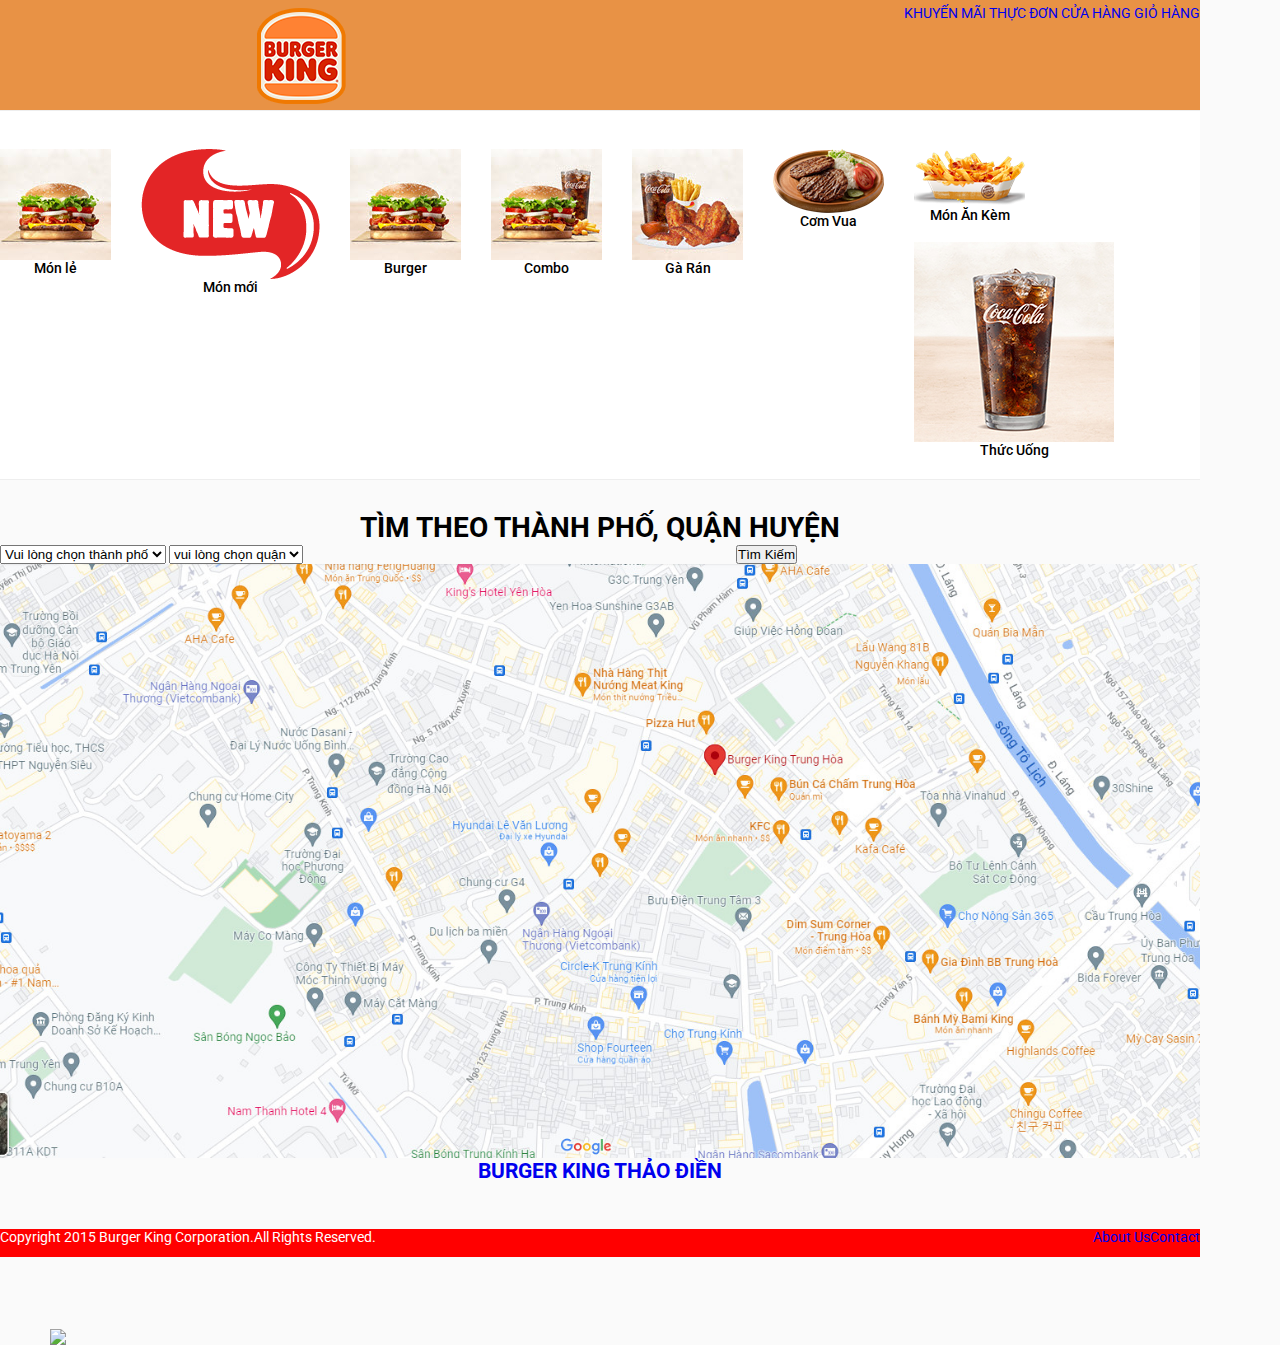
==== cuahang.html @ c528da7c "update_cuahang" ====
<!DOCTYPE html>
<html lang="en">
<head>
    <meta charset="UTF-8">
    <title>Bergur King VietNam | Cửa Hàng</title>
    <link rel="preconnect" href="https://fonts.googleapis.com">
    <link rel="preconnect" href="https://fonts.gstatic.com" crossorigin>
    <link href="https://fonts.googleapis.com/css2?family=Roboto:ital,wght@0,300;0,400;0,500;0,700;0,900;1,500;1,700&display=swap" rel="stylesheet">
    <link rel="stylesheet" href="css/baitapnhom1.css"
</head>
<body>
    <header class="header section">
        <div class="containet">
            <div class="logo">
                <a href="#"><img src="images/BK_LOGO_ICON.png"/></a>
            </div>
            <ul class="toplinks">
                <il><a href="#">KHUYẾN MÃI</a></il>
                <il><a href="#">THỰC ĐƠN</a></il>
                <il><a href="#">CỬA HÀNG</a></il>
                <il><a href="#">GIỎ HÀNG</a></il>
            </ul>
        </div>
    </header>
    <nav class="nav section">
        <div class="containet">
            <ul class="menu">
                <li><a href="#"><img class="thumbnail" src="images/P-BURGER.jpg"/>Món lẻ</a></li>
                <li><a href="#"><img class="thumbnail" src="images/New.png"/>Món mới</a></li>
                <li><a href="#"><img class="thumbnail" src="images/P-BURGER.jpg"/>Burger</a></li>
                <li><a href="#"><img class="thumbnail" src="images/P-VALUE-MEALS.jpg"/>Combo</a></li>
                <li><a href="#"><img class="thumbnail" src="images/P-GA-RAN.jpg"/>Gà Rán</a></li>
                <li><a href="#"><img class="thumbnail" src="images/P-RICE-KING.png"/>Cơm Vua</a></li>
                <li><a href="#"><img class="thumbnail" src="images/P-MON-AN-KEM.png"/>Món Ăn Kèm</a></li>
                <li><a href="#"><img class="thumbnail" src="images/P-THUC-UONG.jpg"/>Thức Uống</a></li>
            </ul>
        </div>
    </nav>
    <section class="main section">
        <div class="containet">
            <div class="block">
                <h1>TÌM THEO THÀNH PHỐ, QUẬN HUYỆN</h1>
                <form method="get" action="#">
                    <select name="city">
                        <option>Vui lòng chọn thành phố</option>
                        <option value="hn">Hà Nội</option>
                        <option value="hcm">Hồ Chí Minh</option>
                        <option value="kg">Kiên Giang</option>
                    </select>
                    <select name="quan">
                        <option>vui lòng chọn quận</option>
                        <option>hà đông</option>
                        <option>cầu giấy</option>
                        <option>nội bài</option>
                    </select>
                </form>
                <button type="submit">Tìm Kiếm</button>
            </div>
            <div>
                <a href="#"><img src="images/765c3fff643caf62f62d.jpg"></a>
            </div>
            <ul class="ABC">
                <li><a href="#">
                    <h2>BURGER KING THẢO ĐIỀN</h2>
                    <p></p>
                </a> </li>
                <li><a href="#"></a> </li>
                <li><a href="#"></a> </li>
            </ul>
        </div>
    </section>
    <footer class="footer section">
        <div class="containet">
            <div class="red">
                <a href="#"><img src="images/Burgerking-Delivery-Desktop.pngurg"/></a>
            </div>
            <div class="copyright">
                <p>Copyright 2015 Burger King Corporation.All Rights Reserved.</p>
            </div>
            <ul class="bottomlinks">
                <li><a href="#"> About Us</a></li>
                <li><a href="#"> Contact</a></li>
            </ul>
        </div>
    </footer>
</body>
</html>
---- css/baitapnhom1.css ----
*{
    padding: 0;
    margin: 0;
    box-sizing: border-box;
}
body{
    font-family: "Roboto", sans-serif;
    font-size: 14px;
    font-weight: 400;
    line-height: 1.25;
    color: black;
    text-align: center;
    background-color: #fafafa;
    width: 1200px;
    box-sizing: border-box;
}
a{
    text-decoration: none;
}
img{
    max-width: 100%;
}
p{
    margin-bottom: 10px;
}
.section{
    float: left;
    width: 100%;
}
.containet{
    float: none;
    width: 100%;
    margin: 0 auto;
}
.header{
    background-color: #e89245;
    width: 100%;
    border-bottom: 1px solid #eeeeee;
    padding: 5px 0;
}
.toplinks {
    float: right;
    text-transform: uppercase;
}
.logo{
    float: left;
    width: 50%;
}
.toplinks li{
    list-style: none;
    float: left;
    margin-left: 25px;
}
.toplinks li a{
    color: #ffffff;
    font-weight: 500;
    line-height: 52.5px;
}
.nav{
    background-color: #ffffff;
    border-bottom: 1px solid #eeeeee;
    padding: 20px 0;
}
.menu li{
    float: left;
    list-style: none;
    margin-right: 30px;
    box-sizing: border-box;
}
.menu li a{
    color: #000000;
    font-weight: 500;
    margin-left: 50px;
}
.main{
    margin-top: 30px;
}
.block form{
    float: left;
    list-style: none;
    margin-right: 30px;
    box-sizing: border-box;
}
.section a img {
    display: block;
    margin-left: auto;
    margin-right: auto;
    max-width:1200px;
    max-height:1200px;
}
.footer {
    position: relative;
    left: 0;
    bottom: 0;
    width: 100%;
    background-color: red;
    color: white;
    text-align: center;
}

.copyright{
    float: left;
}

.bottomlinks{
    float: right;
    list-style: none;
}

.bottomlinks li{
    float: left;
}
.footer img {
    position:absolute;
    left:50px;
    right:300px;
    top:100px;
}
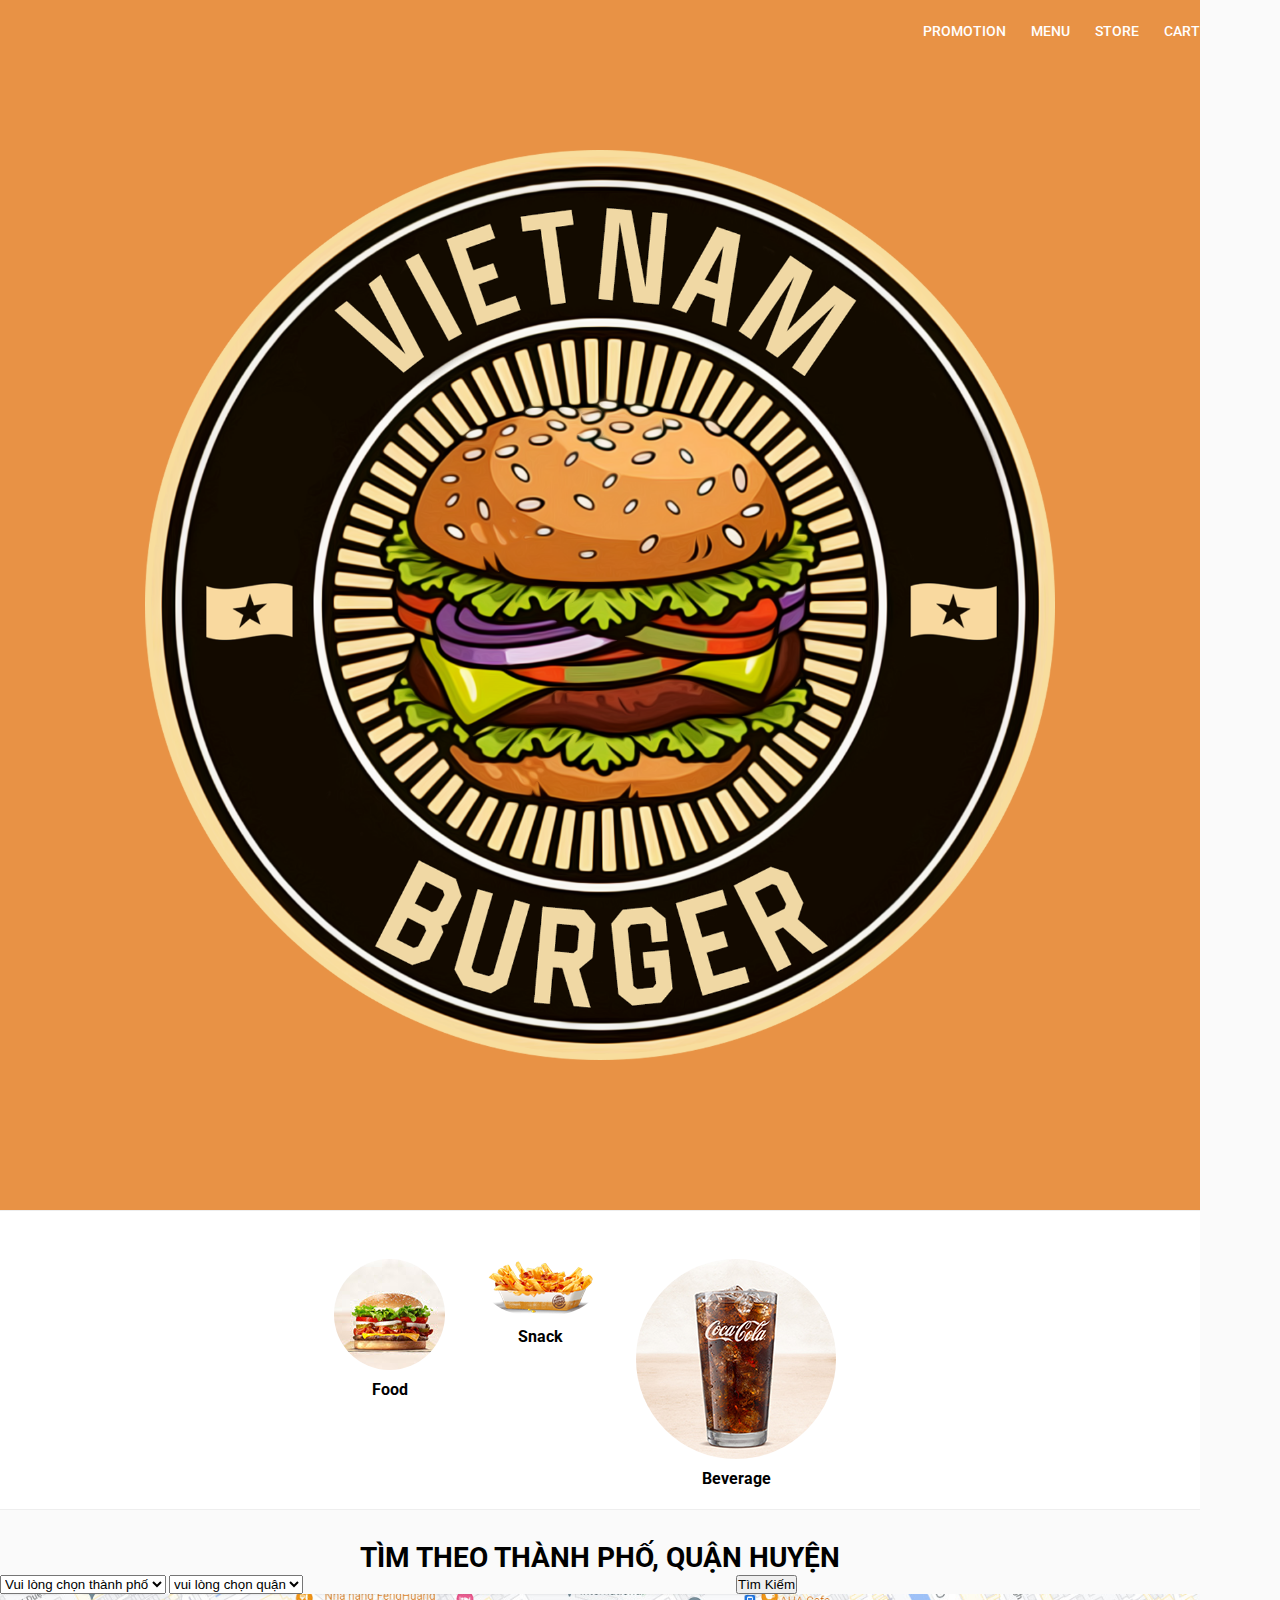
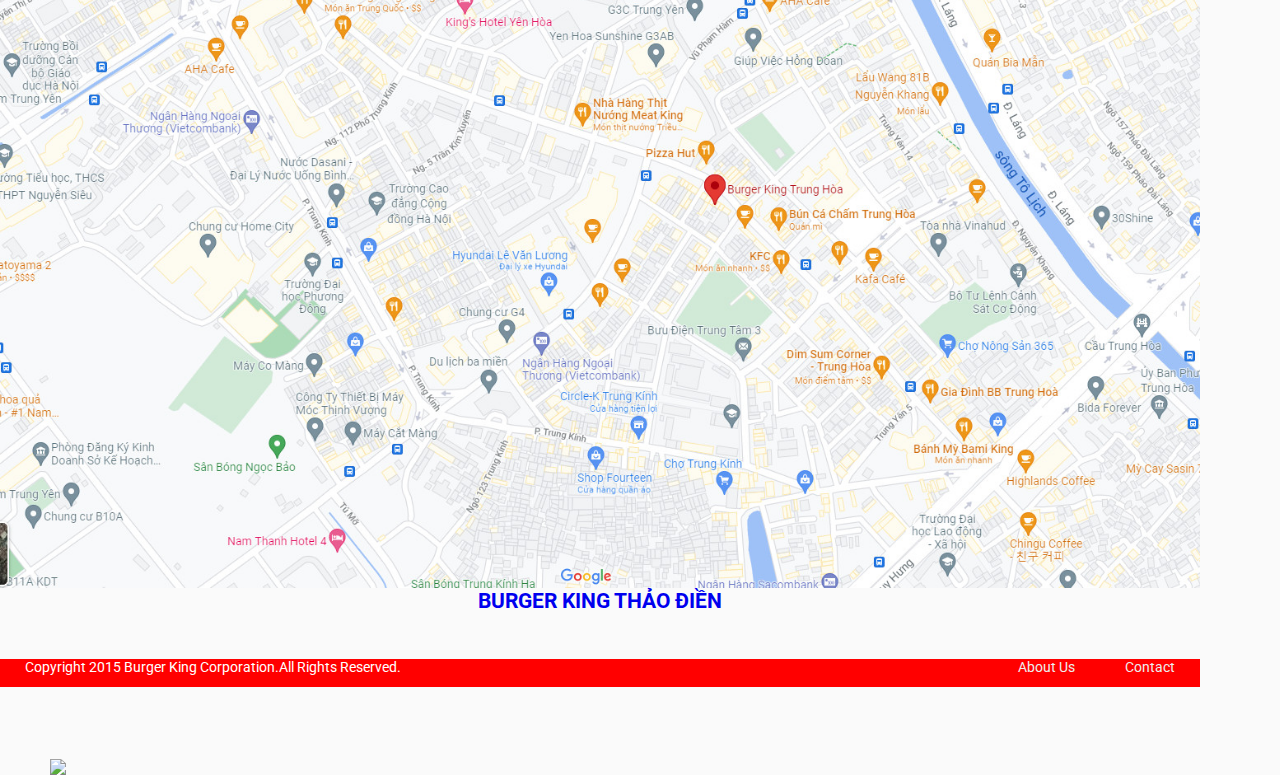
==== commit cee4acd0: "updatelink" ====
--- a/cuahang.html
+++ b/cuahang.html
@@ -6,36 +6,44 @@
     <link rel="preconnect" href="https://fonts.googleapis.com">
     <link rel="preconnect" href="https://fonts.gstatic.com" crossorigin>
     <link href="https://fonts.googleapis.com/css2?family=Roboto:ital,wght@0,300;0,400;0,500;0,700;0,900;1,500;1,700&display=swap" rel="stylesheet">
-    <link rel="stylesheet" href="css/baitapnhom1.css"
+    <link rel="stylesheet" href="css/homepage.css"/>
+    <link rel="stylesheet" href="css/baitapnhom1.css"/>
+
 </head>
 <body>
-    <header class="header section">
-        <div class="containet">
-            <div class="logo">
-                <a href="#"><img src="images/BK_LOGO_ICON.png"/></a>
-            </div>
-            <ul class="toplinks">
-                <il><a href="#">KHUYẾN MÃI</a></il>
-                <il><a href="#">THỰC ĐƠN</a></il>
-                <il><a href="#">CỬA HÀNG</a></il>
-                <il><a href="#">GIỎ HÀNG</a></il>
-            </ul>
+<header class="header section">
+    <div class="container">
+        <div class="logo">
+            <a href="https://team4fpt.herokuapp.com/"> <img src="images/logo2.png"/></a>
+
         </div>
-    </header>
-    <nav class="nav section">
-        <div class="containet">
-            <ul class="menu">
-                <li><a href="#"><img class="thumbnail" src="images/P-BURGER.jpg"/>Món lẻ</a></li>
-                <li><a href="#"><img class="thumbnail" src="images/New.png"/>Món mới</a></li>
-                <li><a href="#"><img class="thumbnail" src="images/P-BURGER.jpg"/>Burger</a></li>
-                <li><a href="#"><img class="thumbnail" src="images/P-VALUE-MEALS.jpg"/>Combo</a></li>
-                <li><a href="#"><img class="thumbnail" src="images/P-GA-RAN.jpg"/>Gà Rán</a></li>
-                <li><a href="#"><img class="thumbnail" src="images/P-RICE-KING.png"/>Cơm Vua</a></li>
-                <li><a href="#"><img class="thumbnail" src="images/P-MON-AN-KEM.png"/>Món Ăn Kèm</a></li>
-                <li><a href="#"><img class="thumbnail" src="images/P-THUC-UONG.jpg"/>Thức Uống</a></li>
-            </ul>
-        </div>
-    </nav>
+
+        <ul class="toplinks">
+            <li><a href="#">Promotion</a></li>
+            <li><a href="https://team4fpt.herokuapp.com/menu.html">Menu</a></li>
+            <li><a href="https://team4fpt.herokuapp.com/cuahang.html">Store</a></li>
+            <li><a href="#">Cart</a></li>
+        </ul>
+    </div>
+</header>
+<nav class="nav section">
+    <div class="container menusecond">
+        <ul class="menu">
+            <li><a href="#">
+                <img class="thumbnail" src="images/food.jpg" />
+                <h3>Food</h3>
+            </a></li>
+            <li><a href="#">
+                <img class="thumbnail" src="images/snack.png" />
+                <h3>Snack</h3>
+            </a></li>
+            <li><a href="#">
+                <img class="thumbnail" src="images/drink.jpg" />
+                <h3>Beverage</h3>
+            </a></li>
+        </ul>
+    </div>
+</nav>
     <section class="main section">
         <div class="containet">
             <div class="block">
--- a/css/homepage.css
+++ b/css/homepage.css
@@ -0,0 +1,198 @@
+*{
+    padding: 0;
+    margin: 0;
+    box-sizing: border-box;
+}
+body{
+    font-family: 'Roboto', sans-serif;
+    font-size: 14px;
+    font-weight: 400;
+    line-height: 1.25;
+    color: #f0ebe5;
+    text-align: center;
+    background-color:#eeeeee;
+    cursor: pointer;
+}
+a{
+    text-decoration: none;
+}
+img{
+    max-width: 100%;
+}
+p{
+    margin-bottom: 10px;
+}
+.section{
+    float:left;
+    width: 100%;
+}
+.container{
+    float: none;
+    width: 1200px;
+    margin: 0 auto;
+}
+.header{
+    background-color: #e89245;
+    border-bottom: 1px solid #eeeeee;
+    padding: 5px 0;
+}
+.logo{
+    float: left;
+    width: 10%;
+}
+.toplinks{
+    float: right;
+    text-transform: uppercase;
+}
+.logo a{
+    font-size: 28px;
+    color: #222222;
+    font-weight: 700;
+}
+.logo p{
+    font-size: 14px;
+    font-weight: 500;
+    margin: 0;
+}
+.toplinks li{
+    list-style: none;
+    float: left;
+    margin-left: 25px;
+
+}
+.toplinks li a{
+    color: #ffffff;
+    font-weight: 500;
+    line-height: 52.5px;
+}
+.nav{
+    background-color: #ffffff;
+    border-bottom: 1px solid #eeeeee;
+    padding: 20px 0;
+}
+.menu li{
+    float: left;
+    list-style: none;
+    margin-right: 30px;
+    box-sizing: border-box;
+}
+
+.menu li a{
+    color: #222222;
+    font-weight: 500;
+    /*margin-left: 50px;*/
+}
+
+.thumbnail{
+    border-radius: 50%;
+    max-width: 58px;
+    padding: 5px;
+    margin: 5px auto;
+    min-height: 58px;
+}
+
+.main{
+    margin-top: 30px;
+}
+.content{
+    float:left;
+    width: 100%;
+    padding-right: 15px;
+    margin-bottom: 50px;
+}
+.sidebar{
+    display: inline-block;
+    width: 25%;
+    padding-left: 15px;
+}
+.content .entry{
+    float: left;
+    width: 100%;
+    background-color: #ffffff;
+    padding: 30px;
+}
+.sidebar .block{
+    float: left;
+    width: 50%;
+    padding: 30px;
+    background-color: #e89245;
+    margin-bottom: 30px;
+    margin-left: 50px;
+    border-radius: 20px 20px 20px 20px;
+}
+
+.button {
+    display: flex;
+    justify-content: center;
+    align-items: center;
+    height: 200px;
+    border: 3px solid #eeeeee;
+}
+
+.bt{
+    background-color: #e89245;
+    padding: 15px;
+    font-size: 25px;
+    border-radius: 8px;
+    margin: 0 20px;
+    font-weight: bolder;
+    color: #eeeeee;
+}
+
+.menusecond{
+    display: flex;
+    justify-content: center;
+}
+
+.footer {
+    position: fixed;
+    left: 0;
+    bottom: 0;
+    width: 100%;
+    background-color: #6e1e1e;
+    color: white;
+    text-align: center;
+}
+
+.copyright{
+    float: left;
+    margin-left: 25px;
+}
+
+.bottomlinks{
+    float: right;
+}
+
+.bottomlinks li{
+    float: left;
+    list-style: none;
+    margin-left: 25px;
+    margin-right:25px;
+}
+
+.bottomlinks li a{
+    color: #eeeeee;
+}
+
+.hotline-bar {
+    position: absolute;
+    background: rgba(230, 8, 8, 0.75);
+    height: 40px;
+    width: 180px;
+    line-height: 40px;
+    border-radius: 50px;
+    padding: 0 10px;
+    background-size: 100%;
+    transition: all 0.8s;
+/*    z-index: 999;*/
+    box-shadow: 0 14px 28px rgba(0, 0, 0, 0.25), 0 10px 10px rgba(0, 0, 0, 0.1);
+    right: 33px;
+    bottom: 20px;
+}
+.text-hotline{
+    color: #fff;
+    font-size: 15px;
+    font-weight: bold;
+    letter-spacing: 1px;
+    line-height: 40px;
+}
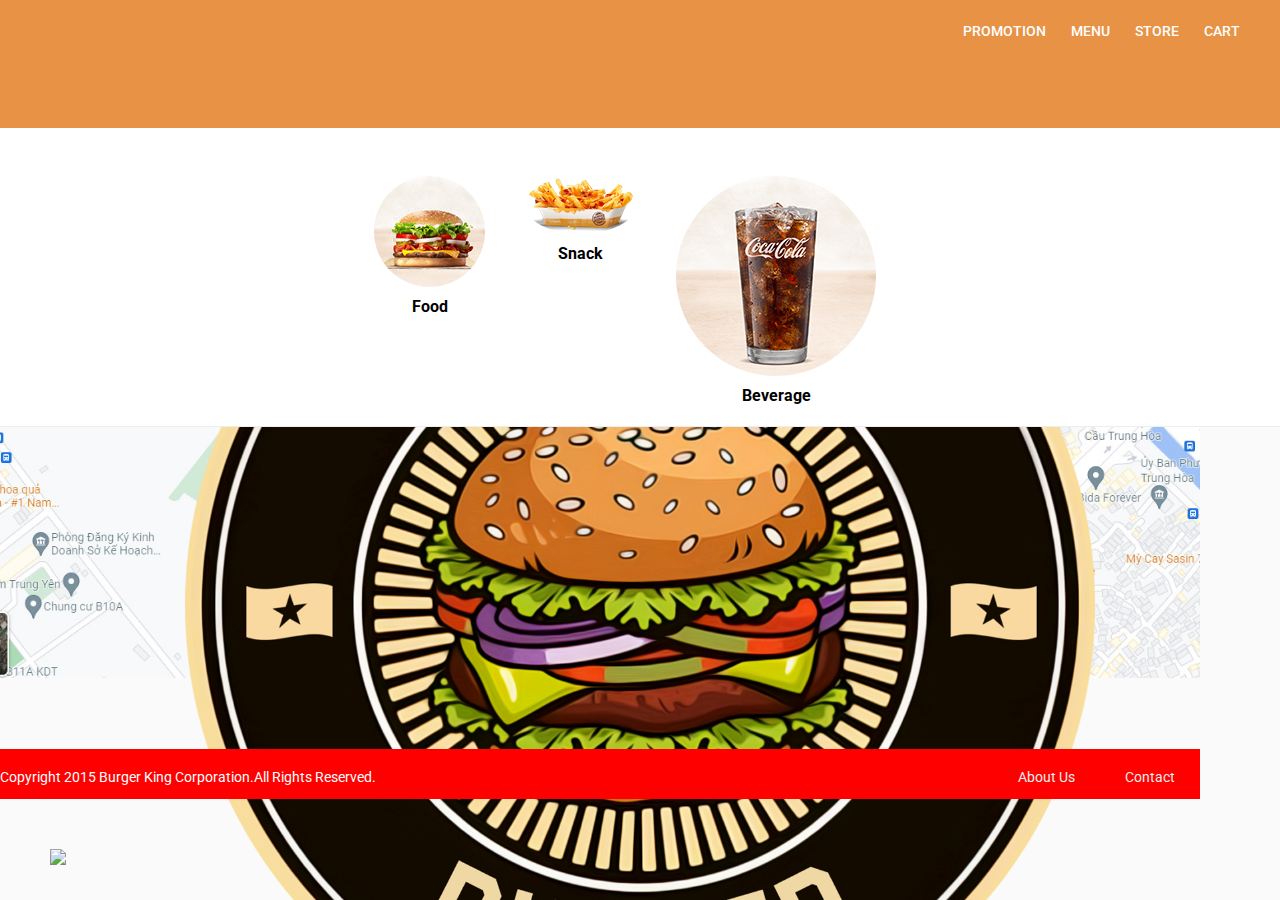
==== commit 3b1e8d1b: "updatetrangKM" ====
--- a/cuahang.html
+++ b/cuahang.html
@@ -19,7 +19,7 @@
         </div>
 
         <ul class="toplinks">
-            <li><a href="#">Promotion</a></li>
+            <li><a href="https://team4fpt.herokuapp.com/khuyenmai.html">Promotion</a></li>
             <li><a href="https://team4fpt.herokuapp.com/menu.html">Menu</a></li>
             <li><a href="https://team4fpt.herokuapp.com/cuahang.html">Store</a></li>
             <li><a href="#">Cart</a></li>
--- a/css/homepage.css
+++ b/css/homepage.css
@@ -20,11 +20,13 @@
     max-width: 100%;
 }
 p{
-    margin-bottom: 10px;
+    margin-bottom: 25px;
 }
+
 .section{
     float:left;
     width: 100%;
+    box-sizing: border-box;
 }
 .container{
     float: none;
@@ -32,9 +34,11 @@
     margin: 0 auto;
 }
 .header{
+    position: fixed;
     background-color: #e89245;
-    border-bottom: 1px solid #eeeeee;
+    /*border-bottom: 1px solid #eeeeee;*/
     padding: 5px 0;
+    height: 139px;
 }
 .logo{
     float: left;
@@ -43,6 +47,7 @@
 .toplinks{
     float: right;
     text-transform: uppercase;
+
 }
 .logo a{
     font-size: 28px;
@@ -63,14 +68,20 @@
 .toplinks li a{
     color: #ffffff;
     font-weight: 500;
-    line-height: 52.5px;
+    line-height: 128px;
 }
 .nav{
+    position: fixed;
     background-color: #ffffff;
     border-bottom: 1px solid #eeeeee;
     padding: 20px 0;
+    top:128px;
+}
+.item{
+    ;
 }
 .menu li{
+
     float: left;
     list-style: none;
     margin-right: 30px;
@@ -80,7 +91,6 @@
 .menu li a{
     color: #222222;
     font-weight: 500;
-    /*margin-left: 50px;*/
 }
 
 .thumbnail{
@@ -92,7 +102,7 @@
 }
 
 .main{
-    margin-top: 30px;
+    margin-top: 220px;
 }
 .content{
     float:left;
@@ -100,27 +110,12 @@
     padding-right: 15px;
     margin-bottom: 50px;
 }
-.sidebar{
-    display: inline-block;
-    width: 25%;
-    padding-left: 15px;
-}
 .content .entry{
     float: left;
     width: 100%;
     background-color: #ffffff;
     padding: 30px;
 }
-.sidebar .block{
-    float: left;
-    width: 50%;
-    padding: 30px;
-    background-color: #e89245;
-    margin-bottom: 30px;
-    margin-left: 50px;
-    border-radius: 20px 20px 20px 20px;
-}
-
 .button {
     display: flex;
     justify-content: center;
@@ -144,55 +139,52 @@
     justify-content: center;
 }
 
-.footer {
-    position: fixed;
-    left: 0;
-    bottom: 0;
+.footer{
+    /*position: fixed;*/
     width: 100%;
+    height: 50px;
     background-color: #6e1e1e;
-    color: white;
-    text-align: center;
+    color: #ffffff;
+
 }
 
 .copyright{
     float: left;
-    margin-left: 25px;
+    margin: 20px 0px;
+    height: 50px;
+
 }
 
 .bottomlinks{
     float: right;
+    height: 50px;
 }
 
 .bottomlinks li{
     float: left;
     list-style: none;
-    margin-left: 25px;
-    margin-right:25px;
+    margin: 20px 25px;
+
+
 }
 
 .bottomlinks li a{
     color: #eeeeee;
 }
 
-.hotline-bar {
-    position: absolute;
-    background: rgba(230, 8, 8, 0.75);
-    height: 40px;
-    width: 180px;
-    line-height: 40px;
-    border-radius: 50px;
-    padding: 0 10px;
-    background-size: 100%;
-    transition: all 0.8s;
-/*    z-index: 999;*/
-    box-shadow: 0 14px 28px rgba(0, 0, 0, 0.25), 0 10px 10px rgba(0, 0, 0, 0.1);
+.hotline{
+    position: fixed;
+    /*background: rgba(230, 8, 8, 0.75);*/
+    /*height: 40px;*/
+    /*width: 180px;*/
+/*    line-height: 40px;*/
+/*    border-radius: 50px;*/
+/*    padding: 0 10px;*/
+/*    background-size: 100%;*/
+/*    transition: all 0.8s;*/
+/*!*    z-index: 999;*!*/
+/*    box-shadow: 0 14px 28px rgba(0, 0, 0, 0.25), 0 10px 10px rgba(0, 0, 0, 0.1);*/
     right: 33px;
-    bottom: 20px;
+
 }
-.text-hotline{
-    color: #fff;
-    font-size: 15px;
-    font-weight: bold;
-    letter-spacing: 1px;
-    line-height: 40px;
-}
+
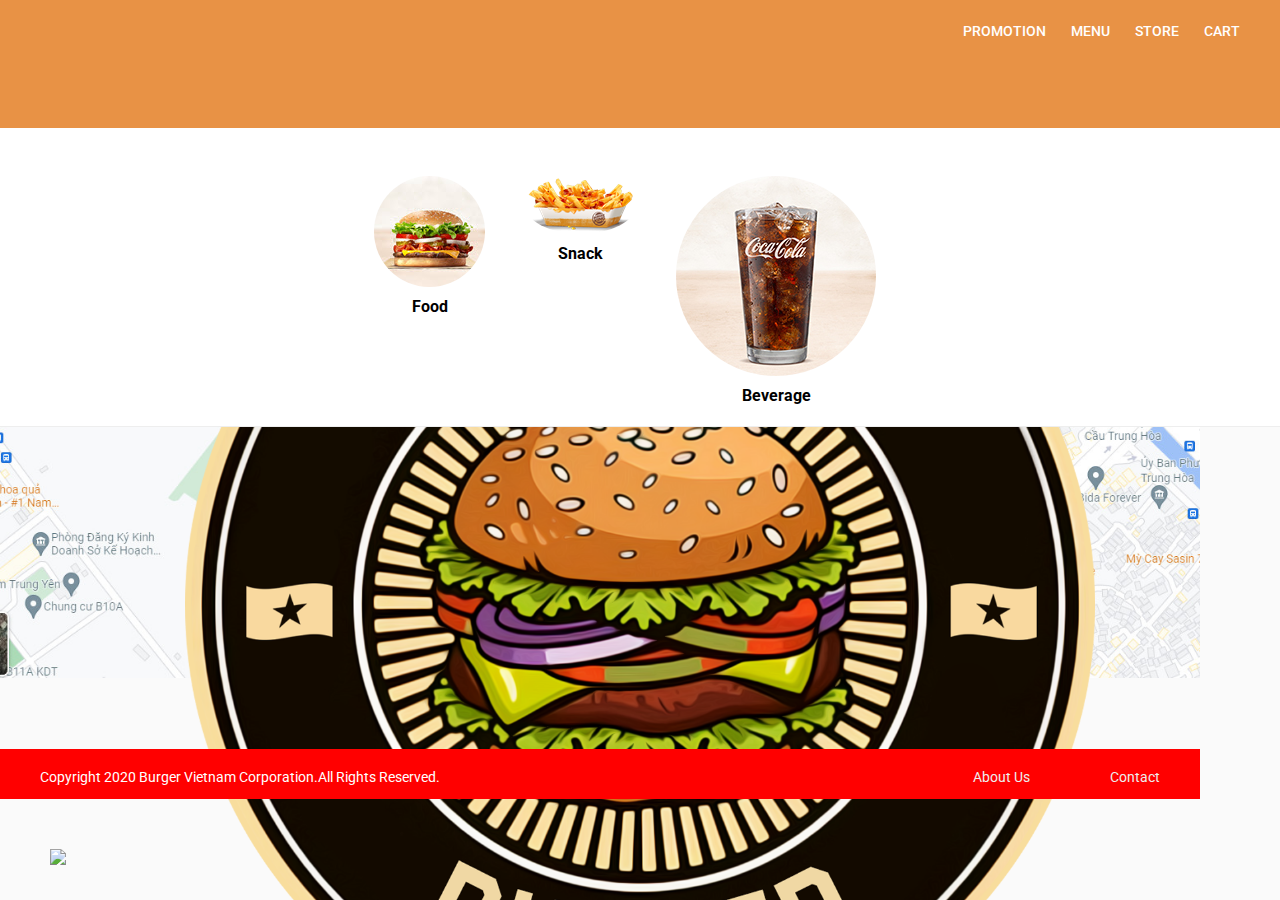
==== commit 53797824: "update 2015 thanh 2020" ====
--- a/cuahang.html
+++ b/cuahang.html
@@ -83,7 +83,7 @@
                 <a href="#"><img src="images/Burgerking-Delivery-Desktop.pngurg"/></a>
             </div>
             <div class="copyright">
-                <p>Copyright 2015 Burger King Corporation.All Rights Reserved.</p>
+                <p>Copyright 2020 Burger Vietnam Corporation.All Rights Reserved.</p>
             </div>
             <ul class="bottomlinks">
                 <li><a href="#"> About Us</a></li>
--- a/css/homepage.css
+++ b/css/homepage.css
@@ -140,17 +140,18 @@
 }
 
 .footer{
-    /*position: fixed;*/
+    position: fixed;
     width: 100%;
     height: 50px;
     background-color: #6e1e1e;
     color: #ffffff;
-
+    left: 0;
+    bottom: 0;
 }
 
 .copyright{
     float: left;
-    margin: 20px 0px;
+    margin: 20px 40px;
     height: 50px;
 
 }
@@ -163,28 +164,112 @@
 .bottomlinks li{
     float: left;
     list-style: none;
-    margin: 20px 25px;
-
-
+    margin: 20px 40px;
 }
 
 .bottomlinks li a{
     color: #eeeeee;
 }
 
-.hotline{
-    position: fixed;
-    /*background: rgba(230, 8, 8, 0.75);*/
-    /*height: 40px;*/
-    /*width: 180px;*/
-/*    line-height: 40px;*/
-/*    border-radius: 50px;*/
-/*    padding: 0 10px;*/
-/*    background-size: 100%;*/
-/*    transition: all 0.8s;*/
-/*!*    z-index: 999;*!*/
-/*    box-shadow: 0 14px 28px rgba(0, 0, 0, 0.25), 0 10px 10px rgba(0, 0, 0, 0.1);*/
-    right: 33px;
-
-}
-
+
+
+}
+
+* {box-sizing: border-box}
+body {font-family: 'Roboto', sans-serif; margin:0}
+.mySlides {display: none}
+img {vertical-align: middle;}
+
+/* Slideshow container */
+.slideshow-container {
+    max-width: 1000px;
+    position: relative;
+    margin: auto;
+}
+
+/* Next & previous buttons */
+.prev, .next {
+    cursor: pointer;
+    position: absolute;
+    top: 50%;
+    width: auto;
+    padding: 16px;
+    margin-top: -22px;
+    color: white;
+    font-weight: bold;
+    font-size: 18px;
+    transition: 0.6s ease;
+    border-radius: 0 3px 3px 0;
+    user-select: none;
+}
+
+/* Position the "next button" to the right */
+.next {
+    right: 0;
+    border-radius: 3px 0 0 3px;
+}
+
+/* On hover, add a black background color with a little bit see-through */
+.prev:hover, .next:hover {
+    background-color: rgba(0,0,0,0.8);
+}
+
+/* Caption text */
+.text {
+    color: #f2f2f2;
+    font-size: 15px;
+    padding: 8px 12px;
+    position: absolute;
+    bottom: 8px;
+    width: 100%;
+    text-align: center;
+}
+
+/* Number text (1/3 etc) */
+.numbertext {
+    color: #f2f2f2;
+    font-size: 12px;
+    padding: 8px 12px;
+    position: absolute;
+    top: 0;
+}
+
+/* The dots/bullets/indicators */
+.dot {
+    cursor: pointer;
+    height: 15px;
+    width: 15px;
+    margin: 0 2px;
+    background-color: #bbb;
+    border-radius: 50%;
+    display: inline-block;
+    transition: background-color 0.6s ease;
+}
+
+.active, .dot:hover {
+    background-color: #717171;
+}
+
+/* Fading animation */
+.fade {
+    -webkit-animation-name: fade;
+    -webkit-animation-duration: 1.5s;
+    animation-name: fade;
+    animation-duration: 1.5s;
+}
+
+@-webkit-keyframes fade {
+    from {opacity: .4}
+    to {opacity: 1}
+}
+
+@keyframes fade {
+    from {opacity: .4}
+    to {opacity: 1}
+}
+
+/* On smaller screens, decrease text size */
+@media only screen and (max-width: 300px) {
+    .prev, .next,.text {font-size: 11px}
+}
+
